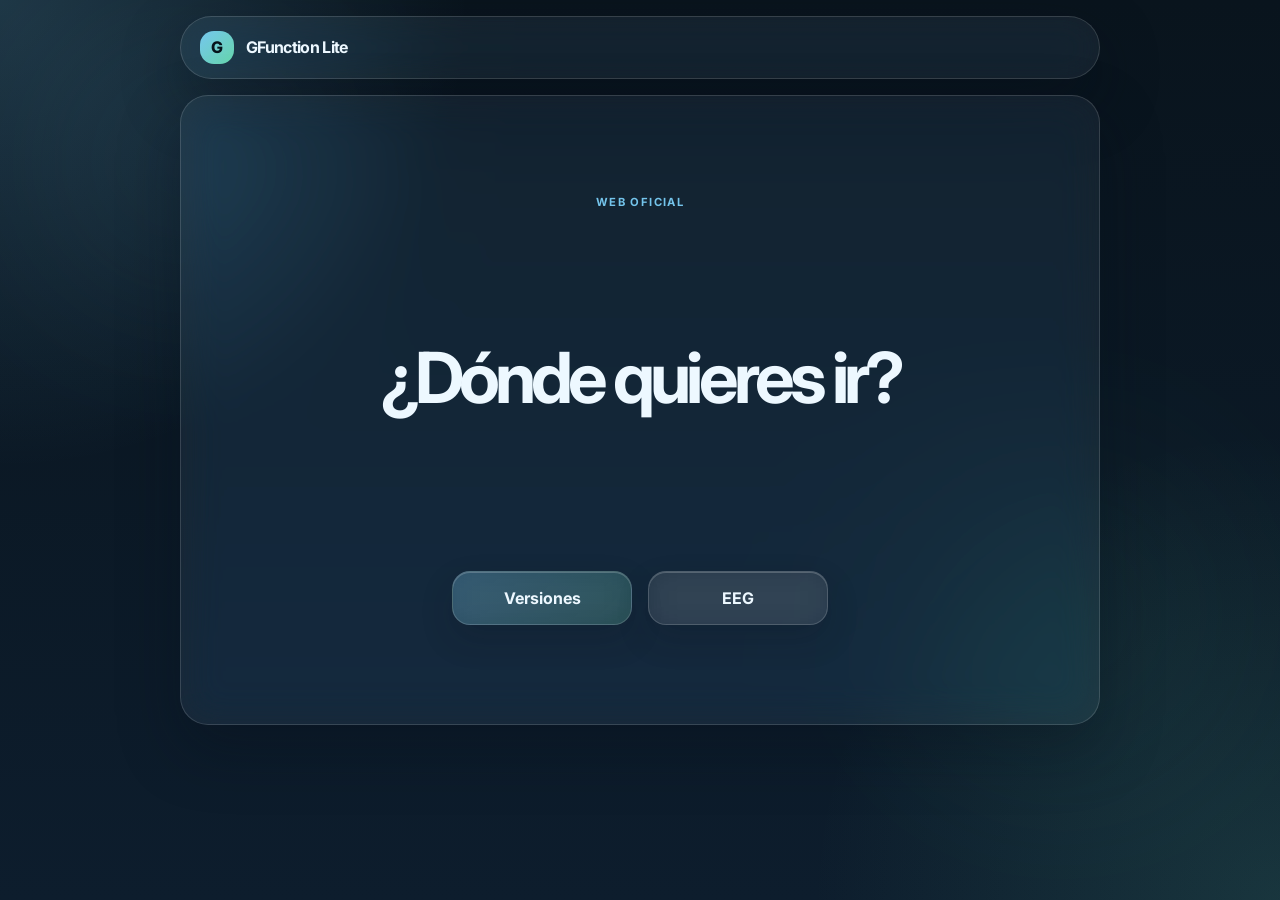
==== Gfunction Lite Web/index.html @ 8fe65831 "Add files via upload" ====
<!DOCTYPE html>
<html lang="es">
  <head>
    <meta charset="UTF-8" />
    <meta name="viewport" content="width=device-width, initial-scale=1.0" />
    <meta
      name="description"
      content="GFunction Lite — descargas oficiales y EEG desde GitHub."
    />
    <title>GFunction Lite</title>
    <link rel="preconnect" href="https://fonts.googleapis.com" />
    <link rel="preconnect" href="https://fonts.gstatic.com" crossorigin />
    <link
      href="https://fonts.googleapis.com/css2?family=Inter:wght@400;500;600;700;800&display=swap"
      rel="stylesheet"
    />
    <link rel="stylesheet" href="styles.css" />
  </head>
  <body>
    <div class="page-shell">
      <div class="glow glow-one"></div>
      <div class="glow glow-two"></div>

      <header class="topbar glass-panel">
        <button class="brand-button" data-screen="home" type="button" aria-label="Inicio">
          <span class="brand-mark">G</span>
          <span class="brand-name">GFunction Lite</span>
        </button>
      </header>

      <main class="app-shell">
        <section id="home-screen" class="screen active">
          <div class="glass-panel main-panel">
            <p class="eyebrow">Web oficial</p>
            <h1>¿Dónde quieres ir?</h1>

            <div class="cta-row">
              <button class="glass-button primary" data-screen="downloads" type="button">Versiones</button>
              <button class="glass-button" data-screen="eeg" type="button">EEG</button>
            </div>
          </div>
        </section>

        <section id="downloads-screen" class="screen">
          <div class="glass-panel content-panel">
            <div class="section-header">
              <div class="header-left">
                <button class="back-button" data-screen="home" type="button" aria-label="Volver al inicio">←</button>
                <div>
                  <p class="eyebrow">Descargas</p>
                  <h2>Versiones</h2>
                </div>
              </div>
              <button class="ghost-button" data-screen="beta" type="button">Versiones Beta</button>
            </div>

            <div id="stable-container" class="card-list" aria-live="polite"></div>
          </div>
        </section>

        <section id="beta-screen" class="screen">
          <div class="glass-panel content-panel">
            <div class="section-header">
              <div class="header-left">
                <button class="back-button" data-screen="downloads" type="button" aria-label="Volver a versiones">←</button>
                <div>
                  <p class="eyebrow">Betas</p>
                  <h2>Versiones Beta</h2>
                </div>
              </div>
            </div>

            <div id="beta-container" class="card-list" aria-live="polite"></div>
          </div>
        </section>

        <section id="eeg-screen" class="screen">
          <div class="glass-panel content-panel">
            <div class="section-header">
              <div class="header-left">
                <button class="back-button" data-screen="home" type="button" aria-label="Volver al inicio">←</button>
                <div>
                  <p class="eyebrow">EEG</p>
                  <h2>Archivos EEG</h2>
                </div>
              </div>
            </div>

            <div id="eeg-container" class="card-list" aria-live="polite"></div>
          </div>
        </section>
      </main>
    </div>

    <script src="app.js"></script>
  </body>
</html>
---- Gfunction Lite Web/styles.css ----
:root {
  --bg: #09141d;
  --bg-2: #0d1d2d;
  --panel: rgba(255, 255, 255, 0.06);
  --border: rgba(255, 255, 255, 0.14);
  --text: #edf8ff;
  --muted: rgba(237, 248, 255, 0.72);
  --primary: rgba(125, 211, 252, 0.92);
  --accent: rgba(110, 231, 183, 0.9);
  --shadow: 0 24px 60px rgba(7, 15, 26, 0.35);
  --radius: 28px;
}

* {
  box-sizing: border-box;
}

html {
  scroll-behavior: smooth;
}

body {
  margin: 0;
  min-height: 100vh;
  color: var(--text);
  font-family: "Inter", sans-serif;
  background:
    radial-gradient(circle at top left, rgba(125, 211, 252, 0.18), transparent 30%),
    radial-gradient(circle at bottom right, rgba(110, 231, 183, 0.12), transparent 30%),
    linear-gradient(180deg, var(--bg) 0%, var(--bg-2) 100%);
}

button {
  border: 0;
  cursor: pointer;
  font: inherit;
}

img {
  max-width: 100%;
  display: block;
}

.page-shell {
  position: relative;
  width: min(1100px, calc(100% - 1.2rem));
  margin: 0 auto;
  padding: 1rem 0 3rem;
}

.glow {
  position: absolute;
  border-radius: 50%;
  filter: blur(100px);
  opacity: 0.45;
  pointer-events: none;
}

.glow-one {
  width: 18rem;
  height: 18rem;
  left: -3rem;
  top: 1rem;
  background: rgba(125, 211, 252, 0.15);
}

.glow-two {
  width: 20rem;
  height: 20rem;
  right: -2rem;
  bottom: 0;
  background: rgba(110, 231, 183, 0.12);
}

.glass-panel {
  background: rgba(255, 255, 255, 0.06);
  border: 1px solid var(--border);
  backdrop-filter: blur(20px) saturate(150%);
  -webkit-backdrop-filter: blur(20px) saturate(150%);
  box-shadow: var(--shadow);
}

.topbar {
  width: min(100%, 920px);
  margin: 0 auto 1rem;
  border-radius: 999px;
  padding: 0.85rem 1.2rem;
}

.brand-button {
  display: inline-flex;
  align-items: center;
  gap: 0.75rem;
  background: transparent;
  color: var(--text);
  padding: 0;
}

.brand-mark {
  display: inline-flex;
  align-items: center;
  justify-content: center;
  width: 2.1rem;
  height: 2.1rem;
  border-radius: 14px;
  background: linear-gradient(135deg, rgba(125, 211, 252, 0.92), rgba(110, 231, 183, 0.9));
  color: #06131c;
  font-weight: 800;
}

.brand-name {
  font-weight: 700;
  letter-spacing: -0.04em;
}

.app-shell {
  width: min(100%, 920px);
  margin: 0 auto;
}

.screen {
  display: none;
  min-height: 70vh;
}

.screen.active {
  display: block;
}

.main-panel,
.content-panel {
  border-radius: var(--radius);
  padding: clamp(1.2rem, 4vw, 2.2rem);
}

.main-panel {
  min-height: 70vh;
  display: grid;
  place-items: center;
  text-align: center;
}

.eyebrow {
  color: var(--primary);
  text-transform: uppercase;
  letter-spacing: 0.12em;
  font-size: 0.7rem;
  font-weight: 700;
  margin: 0 0 0.6rem;
}

h1, h2, h3, p {
  margin: 0;
}

h1 {
  font-size: clamp(2.4rem, 7vw, 4.4rem);
  letter-spacing: -0.07em;
  line-height: 0.94;
}

.cta-row {
  display: flex;
  justify-content: center;
  gap: 1rem;
  flex-wrap: wrap;
  width: min(100%, 520px);
  margin-top: 2rem;
}

.glass-button,
.ghost-button,
.download-button,
.back-button {
  transition: transform 0.2s ease, border-color 0.2s ease, box-shadow 0.2s ease;
}

.glass-button,
.download-button {
  display: inline-flex;
  align-items: center;
  justify-content: center;
  min-width: 180px;
  padding: 1rem 1.5rem;
  border-radius: 18px;
  background: rgba(255, 255, 255, 0.08);
  border: 1px solid rgba(255, 255, 255, 0.16);
  color: var(--text);
  font-weight: 700;
  box-shadow: inset 0 1px 0 rgba(255, 255, 255, 0.2), 0 14px 32px rgba(9, 18, 28, 0.2);
  backdrop-filter: blur(16px);
}

.glass-button.primary,
.download-button {
  background: linear-gradient(135deg, rgba(125, 211, 252, 0.26), rgba(110, 231, 183, 0.18));
}

.ghost-button,
.back-button {
  display: inline-flex;
  align-items: center;
  justify-content: center;
  min-width: 44px;
  height: 44px;
  border-radius: 12px;
  background: rgba(255, 255, 255, 0.06);
  border: 1px solid rgba(255, 255, 255, 0.12);
  color: var(--text);
}

.glass-button:hover,
.ghost-button:hover,
.download-button:hover,
.back-button:hover {
  transform: translateY(-1px);
}

.section-header {
  display: flex;
  align-items: center;
  justify-content: space-between;
  gap: 1rem;
  margin-bottom: 1.1rem;
}

.header-left {
  display: inline-flex;
  align-items: center;
  gap: 0.8rem;
}

.section-header h2 {
  font-size: clamp(1.8rem, 3vw, 2.5rem);
  letter-spacing: -0.06em;
}

.card-list {
  display: grid;
  grid-template-columns: repeat(auto-fit, minmax(220px, 1fr));
  gap: 0.9rem;
}

.version-card,
.eeg-card,
.empty-card {
  display: flex;
  flex-direction: column;
  gap: 0.8rem;
  padding: 1rem;
  border-radius: 22px;
  background: rgba(255, 255, 255, 0.05);
  border: 1px solid rgba(255, 255, 255, 0.12);
  backdrop-filter: blur(18px);
}

.card-top {
  display: flex;
  align-items: flex-start;
  justify-content: space-between;
  gap: 0.8rem;
}

.badge {
  display: inline-flex;
  align-items: center;
  justify-content: center;
  border-radius: 999px;
  padding: 0.38rem 0.7rem;
  font-size: 0.68rem;
  font-weight: 700;
  letter-spacing: 0.08em;
  text-transform: uppercase;
  background: rgba(125, 211, 252, 0.12);
  color: var(--primary);
}

.badge.beta {
  background: rgba(255, 202, 87, 0.12);
  color: #ffd789;
}

.card-title {
  font-size: 1.08rem;
  font-weight: 700;
  letter-spacing: -0.04em;
}

.card-meta {
  color: var(--muted);
  font-size: 0.9rem;
}

.empty-card {
  color: var(--muted);
  min-height: 140px;
  display: grid;
  place-items: center;
  text-align: center;
}

.download-button {
  width: 100%;
  margin-top: auto;
}

@media (max-width: 680px) {
  .page-shell {
    width: min(100% - 0.8rem, 1100px);
  }

  .topbar {
    border-radius: 20px;
  }

  .screen {
    min-height: auto;
  }

  .main-panel {
    min-height: 62vh;
  }

  .section-header {
    flex-direction: column;
    align-items: flex-start;
  }

  .cta-row {
    flex-direction: column;
    width: 100%;
  }

  .glass-button,
  .download-button {
    width: 100%;
  }
}
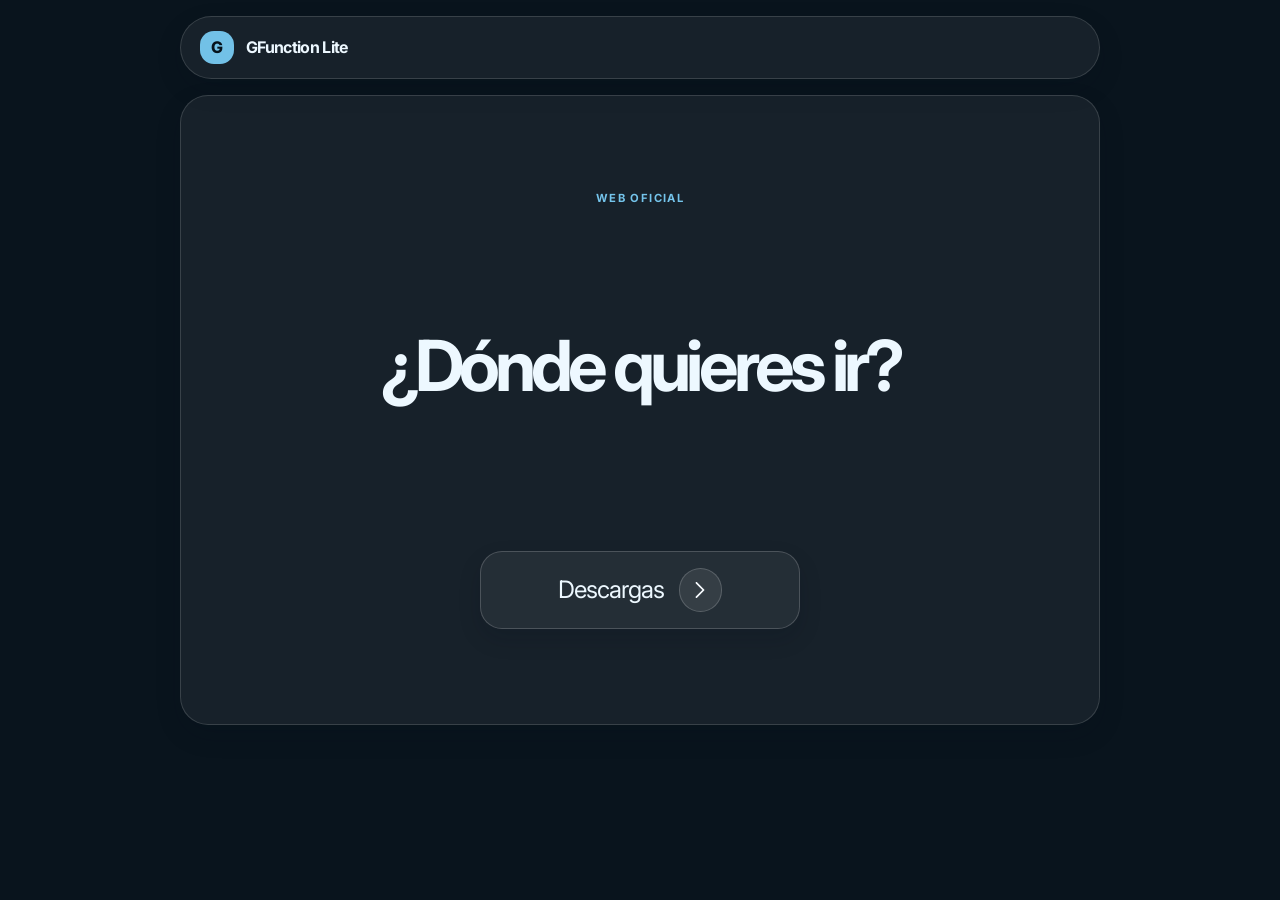
==== commit e256d369: "Add files via upload" ====
--- a/Gfunction Lite Web/index.html
+++ b/Gfunction Lite Web/index.html
@@ -18,9 +18,6 @@
   </head>
   <body>
     <div class="page-shell">
-      <div class="glow glow-one"></div>
-      <div class="glow glow-two"></div>
-
       <header class="topbar glass-panel">
         <button class="brand-button" data-screen="home" type="button" aria-label="Inicio">
           <span class="brand-mark">G</span>
@@ -35,8 +32,27 @@
             <h1>¿Dónde quieres ir?</h1>
 
             <div class="cta-row">
-              <button class="glass-button primary" data-screen="downloads" type="button">Versiones</button>
-              <button class="glass-button" data-screen="eeg" type="button">EEG</button>
+              <button
+                class="box start-btn fx-layer"
+                id="start-download-button"
+                type="button"
+                aria-label="Get started"
+                style="--w: clamp(220px, 46vw, 320px); --h: 78px; --tr: 18%;"
+              >
+                <span class="text">Descargas</span>
+                <span class="btn-icon" aria-hidden="true">
+                  <svg
+                    class="svg"
+                    viewBox="0 0 1024 1024"
+                    version="1.1"
+                    xmlns="http://www.w3.org/2000/svg"
+                  >
+                    <path
+                      d="M779.180132 473.232045 322.354755 16.406668c-21.413706-21.413706-56.121182-21.413706-77.534887 0-21.413706 21.413706-21.413706 56.122205 0 77.534887l418.057421 418.057421L244.819868 930.057421c-21.413706 21.413706-21.413706 56.122205 0 77.534887 10.706853 10.706853 24.759917 16.059767 38.767955 16.059767s28.061103-5.353938 38.767955-16.059767L779.180132 550.767955C800.593837 529.35425 800.593837 494.64575 779.180132 473.232045z"
+                    ></path>
+                  </svg>
+                </span>
+              </button>
             </div>
           </div>
         </section>
@@ -92,6 +108,18 @@
       </main>
     </div>
 
+    <div id="download-modal" class="modal-backdrop hidden" aria-hidden="true">
+      <div class="modal-panel glass-panel" role="dialog" aria-modal="true" aria-labelledby="download-modal-title">
+        <p class="eyebrow">Confirmación</p>
+        <h3 id="download-modal-title">Descargar archivo</h3>
+        <p id="download-modal-message">¿Quieres descargar este archivo?</p>
+        <div class="modal-actions">
+          <button class="modal-button modal-button-secondary" type="button" id="download-modal-cancel">Cancelar</button>
+          <button class="modal-button modal-button-primary" type="button" id="download-modal-confirm">Descargar</button>
+        </div>
+      </div>
+    </div>
+
     <script src="app.js"></script>
   </body>
 </html>
--- a/Gfunction Lite Web/styles.css
+++ b/Gfunction Lite Web/styles.css
@@ -24,16 +24,26 @@
   min-height: 100vh;
   color: var(--text);
   font-family: "Inter", sans-serif;
-  background:
-    radial-gradient(circle at top left, rgba(125, 211, 252, 0.18), transparent 30%),
-    radial-gradient(circle at bottom right, rgba(110, 231, 183, 0.12), transparent 30%),
-    linear-gradient(180deg, var(--bg) 0%, var(--bg-2) 100%);
+  background: var(--bg);
 }
 
 button {
   border: 0;
   cursor: pointer;
   font: inherit;
+}
+
+button,
+.box,
+.start-btn,
+.ghost-button,
+.back-button,
+.download-button,
+.modal-button {
+  font-family: "Inter", "Segoe UI", Roboto, Helvetica, Arial, sans-serif;
+  letter-spacing: -0.02em;
+  -webkit-font-smoothing: antialiased;
+  text-rendering: optimizeLegibility;
 }
 
 img {
@@ -48,36 +58,12 @@
   padding: 1rem 0 3rem;
 }
 
-.glow {
-  position: absolute;
-  border-radius: 50%;
-  filter: blur(100px);
-  opacity: 0.45;
-  pointer-events: none;
-}
-
-.glow-one {
-  width: 18rem;
-  height: 18rem;
-  left: -3rem;
-  top: 1rem;
-  background: rgba(125, 211, 252, 0.15);
-}
-
-.glow-two {
-  width: 20rem;
-  height: 20rem;
-  right: -2rem;
-  bottom: 0;
-  background: rgba(110, 231, 183, 0.12);
-}
-
 .glass-panel {
   background: rgba(255, 255, 255, 0.06);
   border: 1px solid var(--border);
-  backdrop-filter: blur(20px) saturate(150%);
-  -webkit-backdrop-filter: blur(20px) saturate(150%);
-  box-shadow: var(--shadow);
+  backdrop-filter: none;
+  -webkit-backdrop-filter: none;
+  box-shadow: 0 10px 24px rgba(7, 15, 26, 0.18);
 }
 
 .topbar {
@@ -103,7 +89,7 @@
   width: 2.1rem;
   height: 2.1rem;
   border-radius: 14px;
-  background: linear-gradient(135deg, rgba(125, 211, 252, 0.92), rgba(110, 231, 183, 0.9));
+  background: rgba(125, 211, 252, 0.9);
   color: #06131c;
   font-weight: 800;
 }
@@ -168,52 +154,189 @@
   margin-top: 2rem;
 }
 
-.glass-button,
+.fx-layer {
+  filter: none;
+}
+
+.box {
+  --w: 100px;
+  --h: 100px;
+  --r: 9999px;
+  --tr: 25%;
+  z-index: 500;
+  position: relative;
+  width: var(--w);
+  height: var(--h);
+  display: flex;
+  justify-content: center;
+  align-items: center;
+  border-radius: var(--r);
+  border: 1px double rgba(51, 51, 51, 0.08);
+  box-shadow: 0 6px 14px rgba(0, 0, 0, 0.1);
+  background: rgba(0, 0, 0, 0.02);
+  backdrop-filter: none;
+  -webkit-backdrop-filter: none;
+  cursor: pointer;
+  filter: none;
+  user-select: none;
+}
+
+.box .svg {
+  width: 28px;
+  filter: none;
+}
+
+.box .text {
+  filter: none;
+}
+
+.box:before {
+  content: none;
+}
+
+.box:after {
+  content: none;
+}
+
+.start-btn {
+  position: relative;
+  display: inline-flex;
+  align-items: center;
+  justify-content: center;
+  gap: 0.9rem;
+  padding: 0 1.1rem;
+  border-radius: 22px;
+  background: rgba(255, 255, 255, 0.06);
+  border: 1px solid rgba(255, 255, 255, 0.18);
+  box-shadow: 0 10px 22px rgba(7, 15, 26, 0.15);
+  backdrop-filter: none;
+  -webkit-backdrop-filter: none;
+  transition: transform 0.22s ease, box-shadow 0.22s ease, border-color 0.22s ease;
+}
+
+.start-btn .text {
+  font-size: clamp(1.05rem, 2vw, 1.5rem);
+  font-family: "Inter", "Segoe UI", sans-serif;
+  letter-spacing: -0.04em;
+  color: #edf8ff;
+  text-shadow: none;
+}
+
+.start-btn .btn-icon {
+  width: 2.7rem;
+  height: 2.7rem;
+  display: flex;
+  justify-content: center;
+  align-items: center;
+  background: rgba(255, 255, 255, 0.08);
+  border: 1px solid rgba(255, 255, 255, 0.18);
+  border-radius: 50%;
+  box-shadow: none;
+  transition: transform 0.22s ease;
+}
+
+.start-btn .btn-icon .svg {
+  width: 16px;
+  fill: #f7fbff;
+}
+
+.start-btn:hover {
+  transform: translateY(-2px);
+  box-shadow: 0 12px 24px rgba(7, 15, 26, 0.18);
+  border-color: rgba(255, 255, 255, 0.22);
+}
+
+.start-btn:hover .btn-icon {
+  transform: scale(1.06);
+}
+
+.start-btn:active {
+  transform: translateY(0) scale(0.98);
+}
+
+.start-btn:active .btn-icon {
+  transform: scale(0.96);
+}
+
 .ghost-button,
+.back-button,
 .download-button,
-.back-button {
+.modal-button {
   transition: transform 0.2s ease, border-color 0.2s ease, box-shadow 0.2s ease;
 }
 
-.glass-button,
-.download-button {
+.download-button,
+.ghost-button,
+.back-button,
+.modal-button {
+  position: relative;
   display: inline-flex;
   align-items: center;
   justify-content: center;
-  min-width: 180px;
-  padding: 1rem 1.5rem;
-  border-radius: 18px;
-  background: rgba(255, 255, 255, 0.08);
-  border: 1px solid rgba(255, 255, 255, 0.16);
-  color: var(--text);
+  gap: 0.8rem;
+  min-height: 52px;
+  padding: 0.85rem 1.1rem;
+  border-radius: 20px;
+  background: rgba(255, 255, 255, 0.06);
+  border: 1px solid rgba(255, 255, 255, 0.22);
+  box-shadow: 0 8px 18px rgba(7, 15, 26, 0.12);
+  color: #edf8ff;
   font-weight: 700;
-  box-shadow: inset 0 1px 0 rgba(255, 255, 255, 0.2), 0 14px 32px rgba(9, 18, 28, 0.2);
-  backdrop-filter: blur(16px);
-}
-
-.glass-button.primary,
-.download-button {
-  background: linear-gradient(135deg, rgba(125, 211, 252, 0.26), rgba(110, 231, 183, 0.18));
+  line-height: 1;
+  letter-spacing: -0.03em;
+  backdrop-filter: none;
+  -webkit-backdrop-filter: none;
+}
+
+.download-button::before,
+.ghost-button::before,
+.back-button::before,
+.modal-button::before {
+  content: none;
+}
+
+.download-button:hover,
+.ghost-button:hover,
+.back-button:hover,
+.modal-button:hover {
+  transform: translateY(-2px);
+  border-color: rgba(255, 255, 255, 0.35);
+}
+
+.download-button:active,
+.ghost-button:active,
+.back-button:active,
+.modal-button:active {
+  transform: scale(0.98);
 }
 
 .ghost-button,
 .back-button {
-  display: inline-flex;
-  align-items: center;
-  justify-content: center;
   min-width: 44px;
-  height: 44px;
-  border-radius: 12px;
-  background: rgba(255, 255, 255, 0.06);
-  border: 1px solid rgba(255, 255, 255, 0.12);
-  color: var(--text);
-}
-
-.glass-button:hover,
-.ghost-button:hover,
-.download-button:hover,
-.back-button:hover {
-  transform: translateY(-1px);
+  min-height: 44px;
+  padding-inline: 1rem;
+}
+
+.download-button {
+  width: 100%;
+  margin-top: auto;
+  background: rgba(255, 255, 255, 0.07);
+}
+
+.modal-button {
+  min-width: 120px;
+}
+
+.modal-button-secondary {
+  color: #f3f9ff;
+  background: rgba(255, 255, 255, 0.07);
+  border-color: rgba(255, 255, 255, 0.18);
+}
+
+.modal-button-primary {
+  color: #ffffff;
+  background: rgba(125, 211, 252, 0.12);
+  border-color: rgba(255, 255, 255, 0.18);
 }
 
 .section-header {
@@ -299,9 +422,70 @@
   text-align: center;
 }
 
-.download-button {
-  width: 100%;
-  margin-top: auto;
+.modal-backdrop {
+  position: fixed;
+  inset: 0;
+  display: grid;
+  place-items: center;
+  background: rgba(4, 10, 18, 0.72);
+  backdrop-filter: blur(8px);
+  -webkit-backdrop-filter: blur(8px);
+  z-index: 1000;
+  padding: 1rem;
+}
+
+.modal-backdrop.hidden {
+  display: none;
+}
+
+.modal-panel {
+  width: min(100%, 420px);
+  padding: 1.6rem;
+  border-radius: 26px;
+  display: flex;
+  flex-direction: column;
+  gap: 0.9rem;
+}
+
+.modal-panel h3 {
+  font-size: clamp(1.4rem, 3vw, 2rem);
+  letter-spacing: -0.05em;
+}
+
+#download-modal-message {
+  color: var(--muted);
+  line-height: 1.5;
+}
+
+.modal-actions {
+  display: flex;
+  justify-content: flex-end;
+  gap: 0.8rem;
+  margin-top: 0.5rem;
+}
+
+.modal-button {
+  min-width: 120px;
+  padding: 0.9rem 1.2rem;
+  border-radius: 14px;
+  font-weight: 700;
+  transition: transform 0.2s ease, opacity 0.2s ease;
+}
+
+.modal-button:hover {
+  transform: translateY(-1px);
+}
+
+.modal-button-secondary {
+  background: rgba(255, 255, 255, 0.06);
+  border: 1px solid rgba(255, 255, 255, 0.12);
+  color: var(--text);
+}
+
+.modal-button-primary {
+  background: linear-gradient(135deg, rgba(125, 211, 252, 0.26), rgba(110, 231, 183, 0.18));
+  border: 1px solid rgba(255, 255, 255, 0.12);
+  color: var(--text);
 }
 
 @media (max-width: 680px) {
@@ -331,7 +515,11 @@
     width: 100%;
   }
 
-  .glass-button,
+  .start-btn {
+    width: min(100%, 320px);
+    max-width: 100%;
+  }
+
   .download-button {
     width: 100%;
   }
